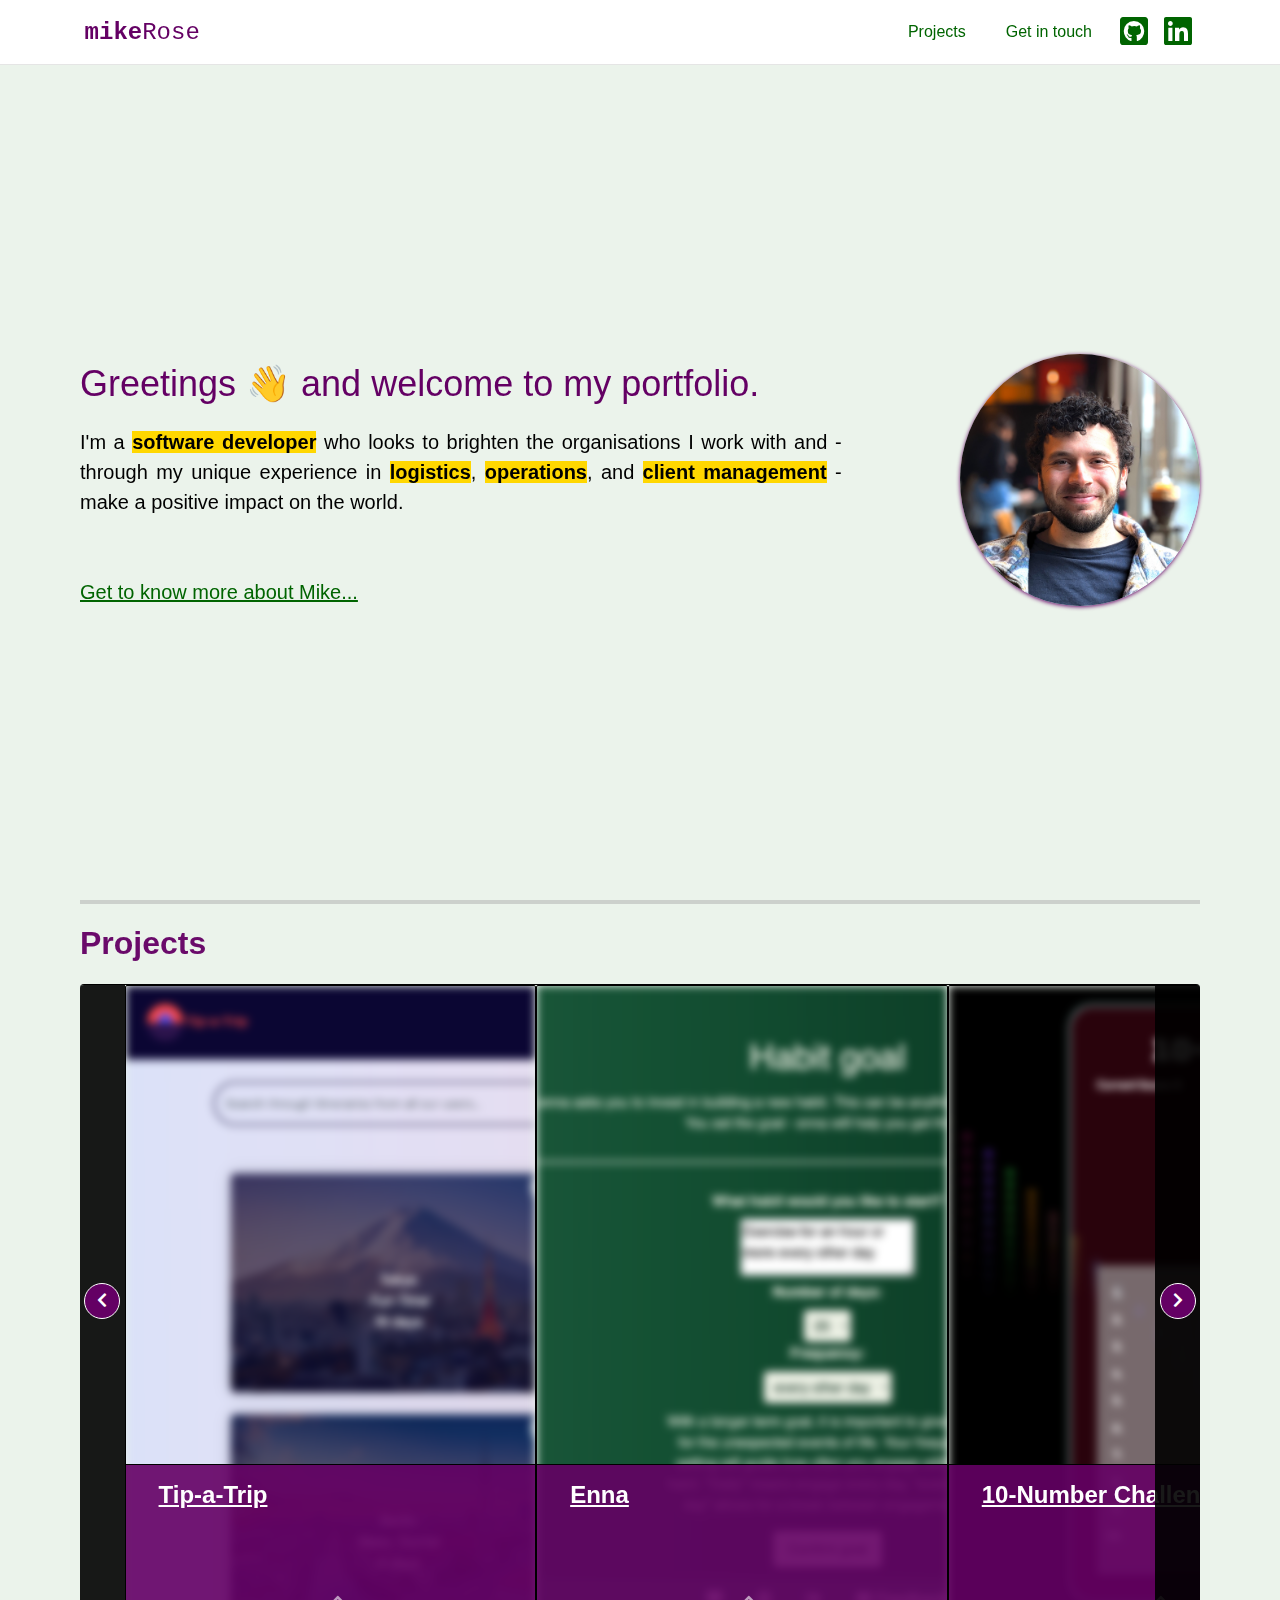
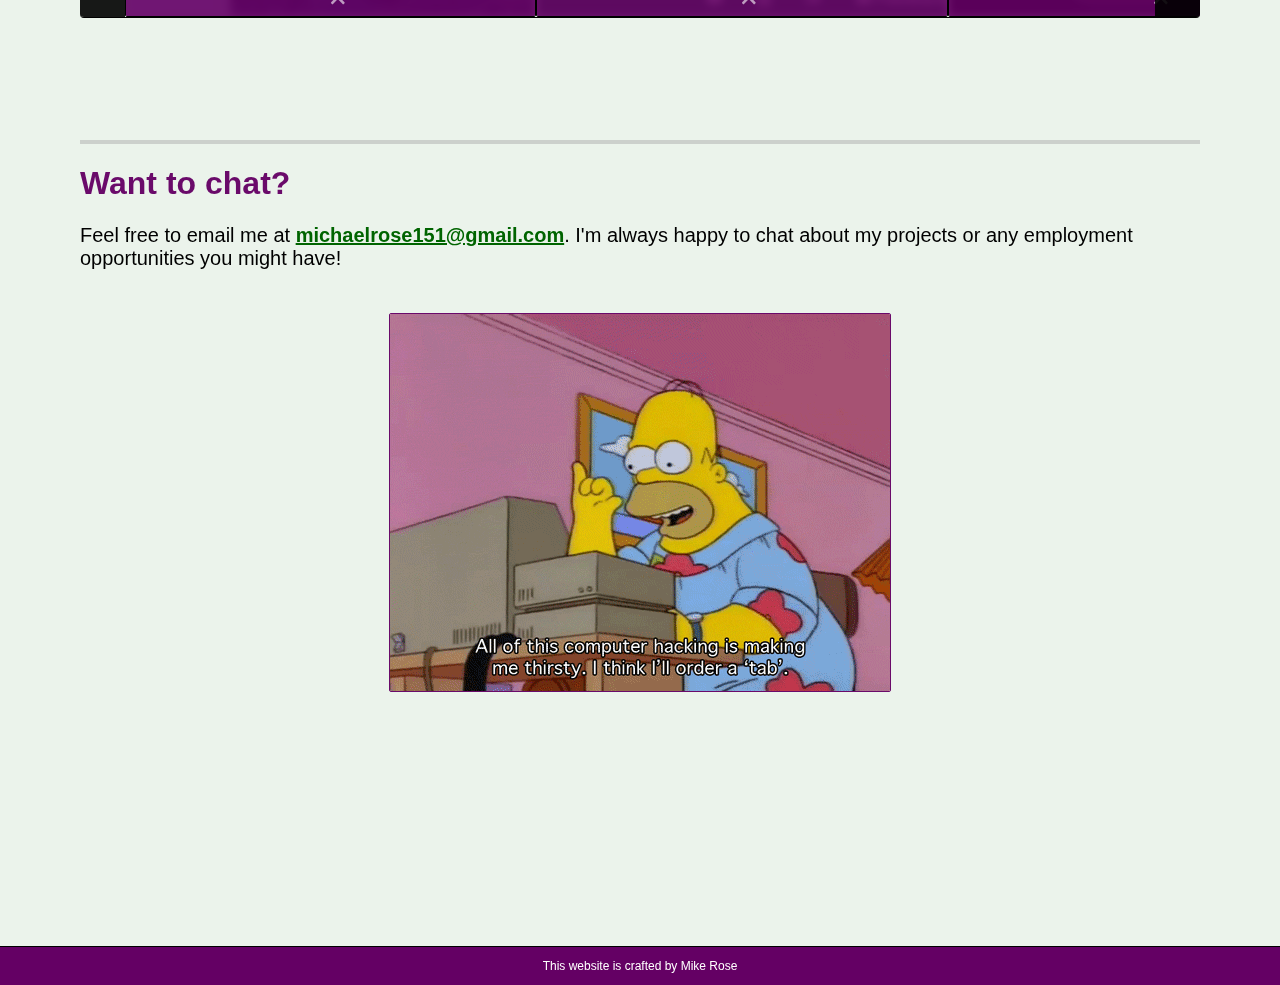
==== index.html @ 1cdade32 "updated "about me" copy" ====
<!DOCTYPE html>
<html>
  <head>
    <title>Mike Rose | Portfolio</title>
    <meta name="description" content="Portfolio website for Mike Rose" />
    <meta charset="utf-8" />
    <link rel="icon" type="image/png" href="/images/favicons/favicon-16x16.png" sizes="16x16">
    <link rel="icon" type="image/png" href="/images/favicons/favicon-48x48.png" sizes="32x32">
    <link rel="icon" type="image/png" href="/images/favicons/favicon-48x48.png" sizes="48x48">
    <link rel="icon" type="image/png" href="/images/favicons/favicon-48x48.png" sizes="180x180">
    <link rel="icon" type="image/png" href="/images/favicons/favicon-48x48.png" sizes="192x192">
    <link rel="icon" type="image/png" href="/images/favicons/favicon-48x48.png" sizes="512x512">
    <link rel="stylesheet" href="styles/general.css" />
    <link rel="stylesheet" href="styles/home.css" />
    <link rel="stylesheet" href="styles/navbar.css" />
    <link
      rel="stylesheet"
      href="https://fonts.googleapis.com/css?family=Signika+Negative"
    />
    <link
      rel="stylesheet"
      href="https://cdnjs.cloudflare.com/ajax/libs/font-awesome/5.15.3/css/all.min.css"
    />
  </head>
  <body>
    <div class="container">
      <header class="header">
        <nav class="nav">
          <div class="name"><a href="index.html"><strong>mike</strong>Rose</div></a>
          <div class="nav-links">
            <ul class="menu">
              <li><a href="#projects">Projects</a></li>
              <li><a href="#contact">Get in touch</a></li>
            </ul>
            <div class="social-media">
              <div class="social-media-item">
                <a href="https://github.com/MikeRose151" target="_blank">
                  <i class="fab fa-github-square"></i>
                </a>
              </div>
              <div class="social-media-item">
                <a href="https://www.linkedin.com/in/mikerose151/" target="_blank">
                  <i class="fab fa-linkedin"></i>
                </a>
              </div>
            </div>
          </div>
        </nav>
      </header>
      <div id="main-content">
        <div id="intro" class="section">
          <div id="intro-message">
            <div id="intro-title">Greetings <div class="wave-emoji">👋</div> and welcome to my portfolio.</div>
            <div id="intro-paragraph">
              I'm a <strong><mark>software developer</mark></strong> who looks to brighten the organisations I work with and - through my unique experience in <strong><mark>logistics</mark></strong>, <strong><mark>operations</mark></strong>, and <strong><mark>client management</mark></strong> - make a positive impact on the world.
              <div id="intro-image-mobile">
                <br>
                <img src="images/Me (Hoxton).jpg" alt="Photo of me (Mike)" />
                <br>
              </div>
              <a class="modal-link" href="#">Get to know more about Mike...</a>
            </div>
          </div>
          <div id="intro-image">
            <img src="images/Me (Hoxton).jpg" alt="Photo of me (Mike)" />
          </div>
        </div>
        <div id="my-modal" class="modal">
          <div class="modal-content">
            <span class="close">&times;</span>
            <h1>About me</h1>
            <p>Originally from the UK, I'm a permanent resident in Toronto, Canada. I graduated from a software development bootcamp in Spring 2023 following a career move into a more technical field. <br> <br> I am now looking to apply my skills as a software developer - alongside my experience in logistics, operations, and client management - and join an exciting company where I can make a meaningful impact through my work.</p>
          </div>
        </div>
        <div id="projects" class="section">
          <div>
            <h1>Projects</h1>
            <div class="projects-display">
              <div class="projects-display-side" id="projects-display-side-left">
                <button class="slider-button slider-button-left" id="slider-button-left">
                  <i class="fas fa-chevron-left"></i>
                </button>
              </div>
              <div class="projects-display-side" id="projects-display-side-right">
                <button class="slider-button slider-button-right" id="slider-button-right">
                  <i class="fas fa-chevron-right"></i>
                </button>
              </div>
              <div class="slider-container">
                <div class="projects-display-card" id="project-display-card-tat">
                  <div
                    class="project-display-card-background"
                    id="project-display-card-image-tat"
                  ></div>
                  <div class="projects-display-card-title" id="projects-display-card-title-tat">
                    <div class="projects-display-card-title-heading" id="projects-display-card-title-heading-tat">Tip-a-Trip</div>
                    <div class="projects-display-card-paragraph" id="projects-display-card-paragraph-tat">
                      A platform with a collection of activities in select holiday destinations. Build your own itineraries from scratch, or take inspiration from other users.
                      <br><br>
                      <em>
                        <strong>Role:</strong> Full Stack Developer
                        <br><br>
                        <strong>Tools:</strong> Ruby-on-Rails | HTML | CSS | JavaScript
                      </em>
                      <br><br>
                      <a target="_blank" href="https://youtu.be/YmIt_ioanJI">&nbsp;Demo&nbsp;</a>&nbsp;&nbsp;<a target="_blank" href="https://www.tip-a-trip.com/">&nbsp;Website&nbsp;</a>&nbsp;&nbsp;<a target="_blank" href="https://github.com/MikeRose151/Tip_a_trip">&nbsp;GitHub Repo&nbsp;</a>
                    </div>
                    <div class="projects-display-card-chevron" id="projects-display-card-chevron-tat">
                      <i class="fas fa-chevron-up"></i>
                    </div>
                  </div>
                </div>
                <div class="projects-display-card" id="project-display-card-enna">
                  <div
                    class="project-display-card-background"
                    id="project-display-card-image-enna"
                  ></div>
                  <div class="projects-display-card-title" id="projects-display-card-title-enna">
                    <div class="projects-display-card-title-heading" id="projects-display-card-title-heading-enna">Enna</div>
                    <div class="projects-display-card-paragraph" id="projects-display-card-paragraph-enna">
                      Helped build this MVP for an app that helps people recovering from pornography addiction, by creating new habits - and the option to consult a chatbot.
                      <br><br>
                      <em>
                        <strong>Role:</strong> Backend Developer
                        <br><br>
                        <strong>Tools:</strong> Ruby-on-Rails
                      </em>
                      <br><br>
                      <a target="_blank" href="https://youtu.be/otPV3yhKtfY">&nbsp;Demo&nbsp;</a>
                    </div>
                    <div class="projects-display-card-chevron" id="projects-display-card-chevron-enna">
                      <i class="fas fa-chevron-up"></i>
                    </div>
                  </div>
                </div>
                <div class="projects-display-card" id="project-display-card-ten-number-challenge">
                  <div
                    class="project-display-card-background"
                    id="project-display-card-image-ten-number-challenge"
                  ></div>
                  <div class="projects-display-card-title" id="projects-display-card-title-ten-number-challenge">
                    <div class="projects-display-card-title-heading" id="projects-display-card-title-heading-ten-number-challenge">10-Number Challenge</div>
                    <div class="projects-display-card-paragraph" id="projects-display-card-paragraph-ten-number-challenge">
                      This game takes Nick Vogel's Number Challenge series from TikTok and turns it into a game for you to try to win yourself!
                      <br><br>
                      <em>
                        <strong>Role:</strong> Frontend Developer
                        <br><br>
                        <strong>Tools:</strong> HTML | CSS | JavaScript
                      </em>
                      <br><br>
                      <a target="_blank" href="https://mikerose151.github.io/number-challenge/">&nbsp;Website&nbsp;</a>&nbsp;&nbsp;<a target="_blank" href="https://github.com/MikeRose151/number-challenge">&nbsp;GitHub Repo&nbsp;</a>
                    </div>
                    <div class="projects-display-card-chevron" id="projects-display-card-chevron-ten-number-challenge">
                      <i class="fas fa-chevron-up"></i>
                    </div>
                  </div>
                </div>
                <div class="projects-display-card" id="project-display-card-rar">
                  <div
                    class="project-display-card-background"
                    id="project-display-card-image-rar"
                  ></div>
                  <div class="projects-display-card-title" id="projects-display-card-title-rar">
                    <div class="projects-display-card-title-heading" id="projects-display-card-title-heading-rar">Rent-a-Reptile</div>
                    <div class="projects-display-card-paragraph" id="projects-display-card-paragraph-rar">
                      Inspired by Airbnb, this website enables users to list and rent out reptiles - rather than vacation homes - to each other!
                      <br><br>
                      <em>
                        <strong>Role:</strong> Full Stack Developer
                        <br><br>
                        <strong>Tools:</strong> Ruby-on-Rails | HTML | CSS | JavaScript
                      </em>
                      <br><br>
                      <a target="_blank" href="https://rent-a-reptile-georgiaproctor.herokuapp.com/">&nbsp;Website&nbsp;</a>&nbsp;&nbsp;<a target="_blank" href="https://github.com/georgiaproctor/RENT_A_REPTILE">&nbsp;GitHub Repo&nbsp;</a>
                    </div>
                    <div class="projects-display-card-chevron" id="projects-display-card-chevron-rar">
                      <i class="fas fa-chevron-up"></i>
                    </div>
                  </div>
                </div>
              </div>
            </div>
          </div>
        </div>
        <div id="contact" class="section">
          <h1>Want to chat?</h1>
          <p>
            Feel free to email me at
            <strong><a href = "mailto: michaelrose151@gmail.com">michaelrose151@gmail.com</a></strong>.
            I'm always happy to chat about my projects or any employment opportunities you might have!
            <br>
            <br>
            <div class="iframe-container">
              <iframe src="images/homer-computer.gif" width="500" height="377" frameBorder="0" class="gif" allowFullScreen></iframe>
            </div>
          </p>
          <!-- TO-DO LATER -->
          <!-- Requires server-side scripting or a backend service to handle the email sending process -->
          <!-- <div class="contact-form">
            <form action="#" method="post">
              <input type="text" id="name" name="name" placeholder="Your name (Optional)">
              <input type="email" id="email" name="email" placeholder="Your email address" required>
              <br><br>
              <textarea id="message" name="message" rows="4" placeholder="Your message" required></textarea>
              <br>
              <button type="submit">Send to Mike</button>
            </form>
          </div> -->
        </div>
      </div>
    </div>
    <footer class="footer">This website is crafted by Mike Rose</footer>
    <script src="javascript/script.js"></script>
  </body>
</html>
<!-- End of file -->
---- styles/general.css ----
html {
  scroll-behavior: smooth;
}

/* Reset default margin and padding */
body {
  margin: 0;
  font-family: "Trebuchet MS", "Lucida Sans Unicode", "Lucida Grande",
    "Lucida Sans", Arial, sans-serif;
  font-size: 16px;
  padding: 0;
  background-color: rgba(0, 100, 0, 0.08);
}

/* Before adding styling to header, the header was below the navbar so I did this */
.header {
  position: fixed;
  top: 0;
  width: 100%;
  z-index: 100;
}

a {
  color: rgb(0, 100, 0);
  text-decoration: none;
}

a:hover {
  color: rgba(0, 128, 0, 0.5);
}

mark {
  background-color: gold;
}

.nav {
  align-items: center;
  background-color: rgba(255, 255, 255, 0.98);
  border-bottom: 1px solid rgba(0, 0, 0, 0.1);
  display: flex;
  height: 64px;
  justify-content: space-between;
  left: 0;
  right: 0;
  padding: 0px 160px;
  position: fixed; /* navbar stays top of screen when scrolling */
  top: 0;
}

.name a {
  color: rgb(100, 0, 100);
  font-size: 24px;
  font-family: "Courier New", Courier, monospace;
  padding: 0 4%;
  text-align: center;
}

.nav-links {
  display: flex;
}

.menu {
  display: flex; /* makes the list horizontal */
  justify-content: space-between; /* gives each list item space */
  list-style-type: none; /* removes the bullet point from the list */
  margin-block-start: 0; /* removes pre-determined positioning for ul */
  margin-block-end: 0; /* removes pre-determined positioning for ul */
  padding-inline-start: 0; /* removes pre-determined positioning for ul */
  white-space: nowrap;
}

.menu li {
  align-self: center;
  padding: 0 20px;
}

.social-media {
  display: flex;
  justify-content: space-between;
}

.social-media-item a {
  color: rgb(0, 100, 0);
  font-size: 32px;
  padding: 0 8px;
  text-align: center;
}

.social-media-item a:hover {
  color: rgba(0, 100, 0, 0.5);
}

.container {
  margin: 0px 160px;
  min-height: calc(
    100vh - 64px - 34.5px
  ); /* screen height minus navbar height and footer height */
}

#main-content {
  margin-top: 64px;
}

.footer {
  background-color: rgb(100, 0, 100);
  bottom: 0;
  color: white;
  font-size: 12px;
  border-top: black 0.5px solid;
  display: flex;
  align-items: center;
  justify-content: center;
  padding: 10px 0;
  text-align: center;
  height: 2vh;
  width: 100%;
  z-index: 100;
}

@media (max-width: 1422px) {
  .container {
    margin: 0px 140px;
  }

  .nav {
    padding: 0px 140px;
  }
}

@media (max-width: 1380px) {
  .container {
    margin: 0px 120px;
  }

  .nav {
    padding: 0px 120px;
  }
}

@media (max-width: 1340px) {
  .container {
    margin: 0px 100px;
  }

  .nav {
    padding: 0px 100px;
  }
}

@media (max-width: 1300px) {
  .container {
    margin: 0px 80px;
  }

  .nav {
    padding: 0px 80px;
  }
}

@media (max-width: 1260px) {
  .container {
    margin: 0px 60px;
  }

  .nav {
    padding: 0px 60px;
  }
}

@media (max-width: 1220px) {
  .container {
    margin: 0px 40px;
  }

  .nav {
    padding: 0px 40px;
  }
}

@media (max-width: 595px) {
  .container {
    margin: 0px 20px;
  }

  .nav {
    padding: 0px 20px;
  }
}
---- styles/home.css ----
.section {
  align-items: center;
  height: calc(100vh - 64px);
}

#intro {
  display: flex;
  justify-content: space-between;
  scroll-margin-top: 256px;
}

#intro-message {
  /* border: 2px solid; */
  /* border-color: purple; */
  /* border-radius: 8px; */
  /* color: rgb(100, 0, 100); */
  line-height: 1.5;
  /* padding: 0 2%; */
  position: relative;
  width: 68%;
}

.wave-emoji {
  animation: wave 4s infinite;
  display: inline-block;
}

@keyframes wave {
  0%,
  100% {
    transform: rotate(10deg);
  }
  2.5%,
  97.5% {
    transform: rotate(-5deg);
  }
  5%,
  95% {
    transform: rotate(10deg);
  }
  7.5%,
  92.5% {
    transform: rotate(-5deg);
  }
  10%,
  90% {
    transform: rotate(10deg);
  }
}

#intro-title {
  color: rgb(100, 0, 100);
  font-size: 36px;
  margin-bottom: 16px;
}

#intro-paragraph {
  text-align: justify;
  font-size: 20px;
  line-height: 1.5;
}

#intro-paragraph a {
  text-decoration: underline;
}

#intro-more-link {
  position: absolute;
  /* right: 4%; */
}

#intro-image img {
  /* border: 1px solid; */
  /* border-color: purple; */
  border-radius: 50%;
  box-shadow: rgb(100, 0, 100) 0px 1px 4px;
  width: 240px;
  height: auto;
}

#intro-image-mobile img {
  border-radius: 50%;
  box-shadow: rgb(100, 0, 100) 0px 1px 4px;
  width: 200px;
  height: auto;
  display: none;
}

.modal {
  display: none;
  position: fixed; /* Stay in place */
  z-index: 5; /* Sit on top */
  left: 0;
  top: 0;
  width: 100%; /* Full width */
  height: 100%; /* Full height */
  overflow: auto; /* Enable scroll if needed */
  background-color: rgb(0, 0, 0); /* Fallback color */
  background-color: rgba(0, 0, 0, 0.4); /* Black w/ opacity */
  opacity: 0; /* Initially transparent */
  transition: opacity 0.4s ease-in-out;
}

.modal-content {
  background-color: rgba(100, 0, 100, 0.96);
  color: white;
  margin: 15% auto; /* 15% from the top and centered */
  padding: 20px;
  border: 1px solid #ffffff;
  width: calc(
    100vw - 320px
  ); /* Could be more or less, depending on screen size */
  border-radius: 4px;
}

.modal-content h1 {
  color: white;
}

.close {
  color: rgb(180, 180, 180);
  float: right;
  font-size: 28px;
  font-weight: bold;
}

.close:hover,
.close:focus {
  color: rgb(0, 100, 0);
  text-decoration: none;
  cursor: pointer;
}

#projects {
  border-top: 4px rgba(171, 171, 171, 0.484) solid;
  scroll-margin-top: 64px;
}

h1 {
  color: rgba(100, 0, 100, 0.96);
}

.projects-display {
  border-top: black solid 1px;
  border-bottom: black solid 1px;
  border-radius: 4px;
  /* display: flex; */
  /* justify-content: space-between; */
  /* height: 400px; */
  width: 100%;
  overflow: hidden;
  position: relative;
}

.projects-display-side {
  background-color: rgba(0, 0, 0, 0.9);
  position: absolute;
  width: 4%;
  height: 100%;
  z-index: 1;
  display: flex;
  justify-content: center;
  align-items: center;
}

#projects-display-side-left {
  left: 0;
}

#projects-display-side-right {
  right: 0;
}

.slider-container {
  display: flex;
  overflow-x: scroll;
  scroll-snap-type: x mandatory;
  width: 100%;
  position: relative;
  margin: 0;
  padding-left: 4%;
  padding-right: 4%;
  box-sizing: border-box;
}

.slider-button {
  position: absolute;
  top: 50%;
  transform: translateY(-50%);
  width: 36px;
  height: 36px;
  background: rgba(100, 0, 100);
  border: 1px solid rgb(255, 255, 255);
  border-radius: 50%;
  font-size: 16px;
  text-align: center;
  cursor: pointer;
  color: white;
}

.projects-display-card {
  border: solid black 1px;
  border-radius: 2px;
  height: 70vh;
  width: 32vw;
  position: relative;
  flex-shrink: 0;
  flex: 0 0 auto;
  overflow: hidden;
}

.projects-display-card-title {
  background-color: rgba(100, 0, 100, 0.9);
  border-top: black 1px solid;
  bottom: 0;
  position: absolute;
  height: 24%;
  width: 100%;
  transition: height 0.5s ease-in-out 0.6s;
}

.projects-display-card-title-heading {
  color: white;
  font-size: 24px;
  font-weight: 560;
  position: absolute;
  padding: 4% 0 0 8%;
  animation: bounce 2s ease infinite;
  text-decoration: underline;
}

@keyframes bounce {
  0%,
  20%,
  50%,
  80%,
  100% {
    transform: translateY(0);
  }
  40% {
    transform: translateY(-4px); /* Adjust the bounce height */
  }
}

.projects-display-card-paragraph {
  color: white;
  font-size: 16px;
  opacity: 0;
  padding: 16% 8% 0 8%;
  pointer-events: none;
  transition: opacity 0.8s ease 0.8s;
}

.projects-display-card-paragraph a {
  background-color: white;
}

.projects-display-card-chevron {
  position: absolute;
  bottom: 4%;
  left: 50%;
  color: rgba(255, 255, 255, 0.6);
  font-size: 16px;
  transition: opacity 0.8s ease;
}

.project-display-card-background {
  background-size: cover;
  position: absolute;
  top: 0;
  left: 0;
  width: 100%;
  height: 100%;
  filter: blur(4px);
  transition: filter 0.3s ease-in-out;
  z-index: -1;
}

#project-display-card-image-tat {
  background-image: url(../images/tip-a-trip_screenshot.png);
}

#project-display-card-image-enna {
  background-image: url(../images/enna_screenshot.png);
}

#project-display-card-image-ten-number-challenge {
  background-image: url(../images/ten-number-challenge_screenshot.png);
}

#project-display-card-image-rar {
  background-image: url(../images/rent-a-reptile_screenshot.png);
}

#contact {
  border-top: 4px rgba(171, 171, 171, 0.484) solid;
  margin-bottom: -34.5px;
  scroll-margin-top: 64px;
}

#contact p {
  font-size: 20px;
}

#contact a {
  text-decoration: underline;
}

iframe {
  border: solid .5px rgba(100, 0, 100, 0.96);
  border-radius: 2px;
}

.iframe-container {
  text-align: center;
}

@media (max-width: 1180px) {
  #intro-title {
    font-size: 35.1px;
  }

  #intro-paragraph {
    font-size: 19.5px;
  }

  #intro-image img {
    width: 234px;
  }
}

@media (max-width: 1152px) {
  #intro-title {
    font-size: 34.2px;
  }

  #intro-paragraph {
    font-size: 19px;
  }

  #intro-image img {
    width: 228px;
  }
}

@media (max-width: 1125px) {
  #intro-title {
    font-size: 33.3px;
  }

  #intro-paragraph {
    font-size: 18.5px;
  }

  #intro-image img {
    width: 222px;
  }
}

@media (max-width: 1098px) {
  #intro-title {
    font-size: 32.4px;
  }

  #intro-paragraph {
    font-size: 18px;
  }

  #intro-image img {
    width: 216px;
  }
}

/*
@media (max-width: 1043px) {
  #intro-title {
    font-size: 30.6px;
  }

  #intro-paragraph {
    font-size: 17px;
  }

  #intro-image img {
    width: 204px;
  }
}

@media (max-width: 1015px) {
  #intro-title {
    font-size: 29.7px;
  }

  #intro-paragraph {
    font-size: 16.5px;
  }

  #intro-image img {
    width: 198px;
  }
}

@media (max-width: 988px) {
  #intro-title {
    font-size: 28.8px;
  }

  #intro-paragraph {
    font-size: 16px;
  }

  #intro-image img {
    width: 192px;
  }
}

@media (max-width: 960px) {
  #intro-title {
    font-size: 27.9px;
  }

  #intro-paragraph {
    font-size: 15.5px;
  }

  #intro-image img {
    width: 186px;
  }
}

@media (max-width: 933px) {
  #intro-title {
    font-size: 27px;
  }

  #intro-paragraph {
    font-size: 15px;
  }

  #intro-image img {
    width: 180px;
  }
} */
/*
@media (max-width: 905px) {
  #intro-title {
    font-size: 26.1px;
  }

  #intro-paragraph {
    font-size: 14.5px;
  }

  #intro-image img {
    width: 174px;
  }
}

@media (max-width: 878px) {
  #intro-title {
    font-size: 25.2px;
  }

  #intro-paragraph {
    font-size: 14px;
  }

  #intro-image img {
    width: 168px;
  }
}

@media (max-width: 850px) {
  #intro-title {
    font-size: 24.3px;
  }

  #intro-paragraph {
    font-size: 13.5px;
  }

  #intro-image img {
    width: 162px;
  }
}

@media (max-width: 823px) {
  #intro-title {
    font-size: 23.4px;
  }

  #intro-paragraph {
    font-size: 13px;
  }

  #intro-image img {
    width: 156px;
  }
}

@media (max-width: 795px) {
  #intro-title {
    font-size: 22.5px;
  }

  #intro-paragraph {
    font-size: 12.5px;
  }

  #intro-image img {
    width: 150px;
  }
}

@media (max-width: 768px) {
  #intro-title {
    font-size: 21.6px;
  }

  #intro-paragraph {
    font-size: 12px;
  }

  #intro-image img {
    width: 144px;
  }
}

@media (max-width: 740px) {
  #intro-title {
    font-size: 20.7px;
  }

  #intro-paragraph {
    font-size: 11.5px;
  }

  #intro-image img {
    width: 138px;
  }
}

@media (max-width: 713px) {
  #intro-title {
    font-size: 19.8px;
  }

  #intro-paragraph {
    font-size: 11px;
  }

  #intro-image img {
    width: 132px;
  }
}

@media (max-width: 685px) {
  #intro-title {
    font-size: 18.9px;
  }

  #intro-paragraph {
    font-size: 10.5px;
  }

  #intro-image img {
    width: 126px;
  }
} */

@media (max-width: 1090px) {
  #intro {
    display: grid;
  }

  #intro-title {
    font-size: 54px;
  }

  #intro-paragraph {
    font-size: 20px;
  }

  #intro-image img {
    width: 300px;
  }

  #intro-message {
    width: 96%;
  }

  #intro-image img {
    display: none;
  }

  #intro-image-mobile img{
    display: block;
  }
}

/*
@media (max-width: 550px) {
  #intro-title {
    font-size: 40px;
  }

  #intro-paragraph {
    font-size: 14px;
    width: 100%;
  }
} */

/* 360px is lowest to go to */
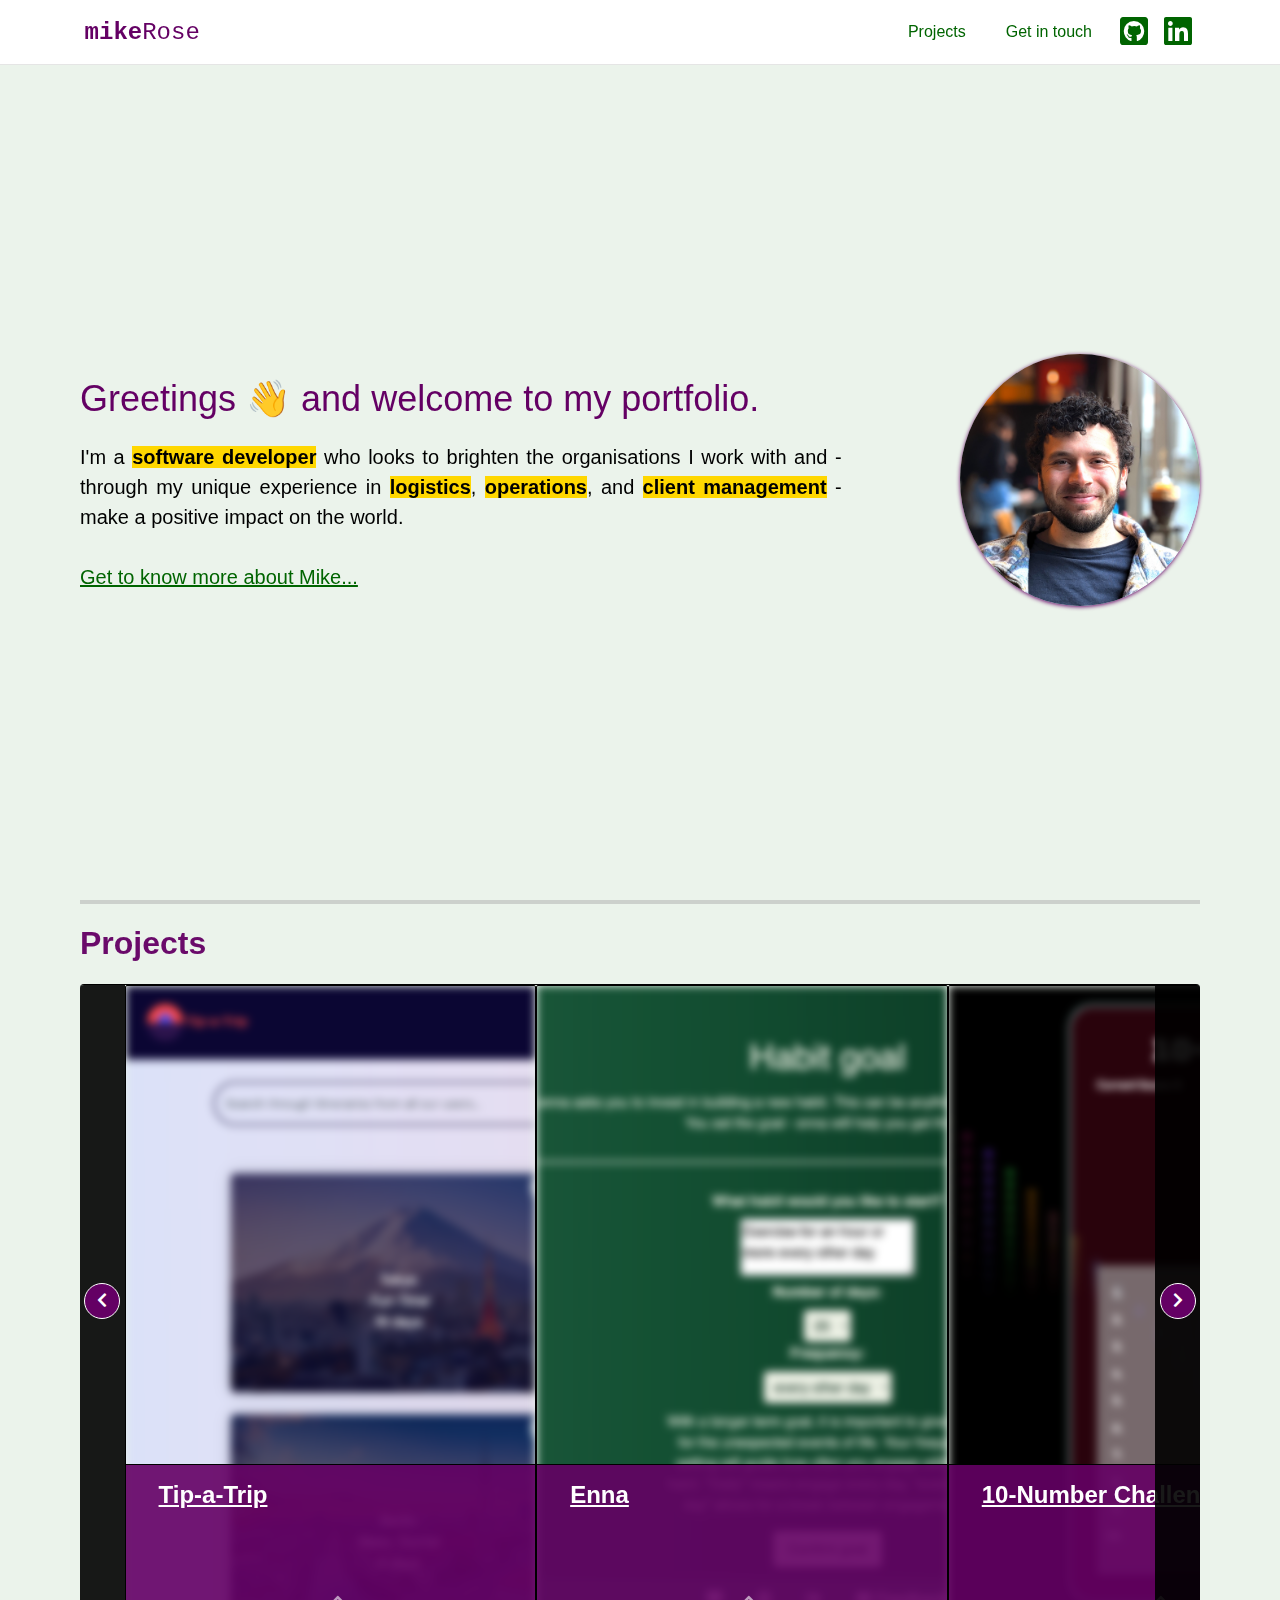
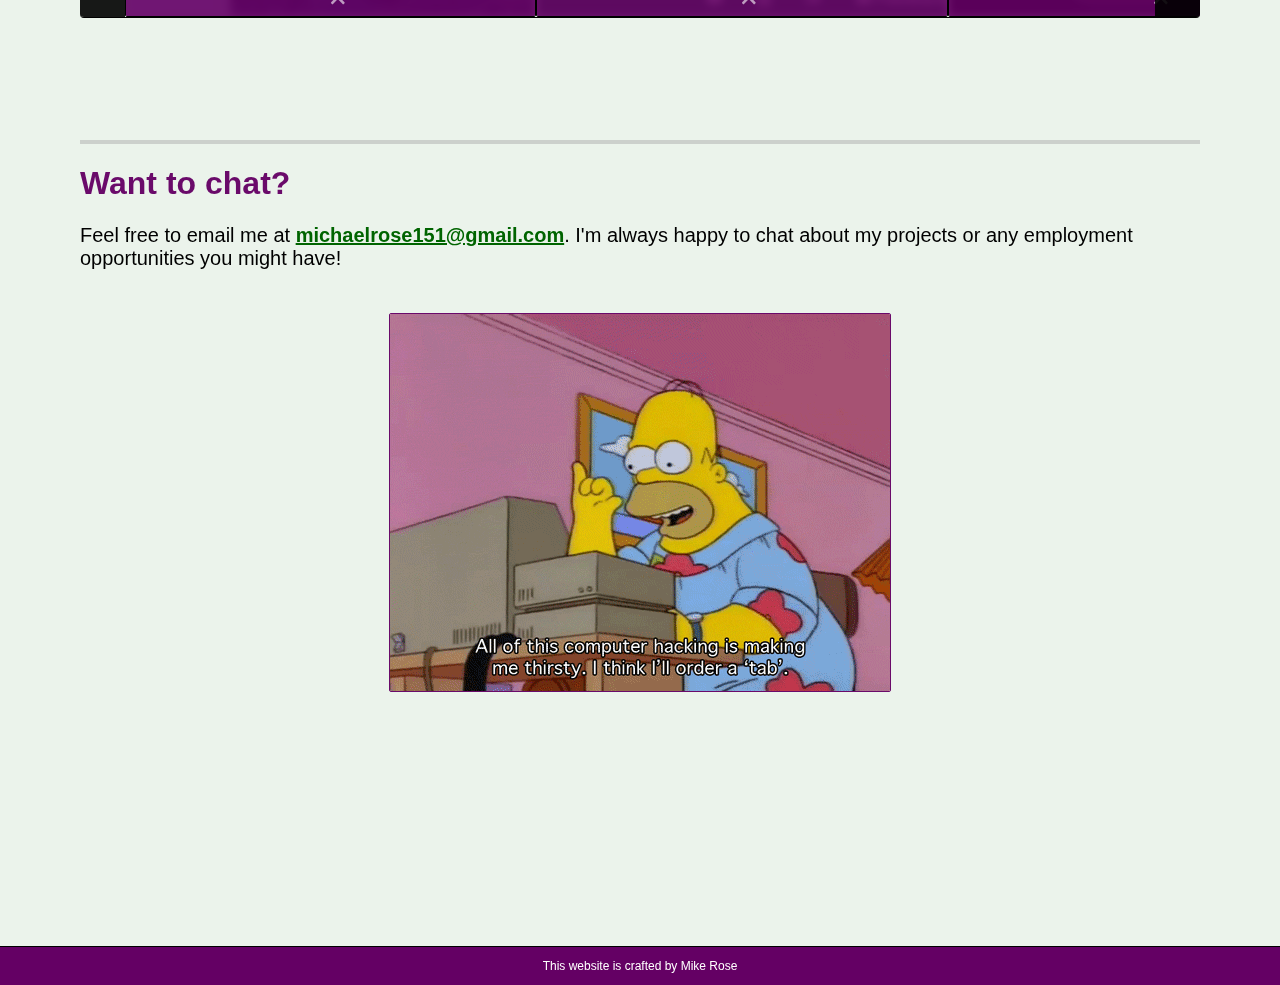
==== commit 3ec8e39c: "updated image and modal link position for mobile" ====
--- a/index.html
+++ b/index.html
@@ -53,12 +53,15 @@
             <div id="intro-title">Greetings <div class="wave-emoji">👋</div> and welcome to my portfolio.</div>
             <div id="intro-paragraph">
               I'm a <strong><mark>software developer</mark></strong> who looks to brighten the organisations I work with and - through my unique experience in <strong><mark>logistics</mark></strong>, <strong><mark>operations</mark></strong>, and <strong><mark>client management</mark></strong> - make a positive impact on the world.
-              <div id="intro-image-mobile">
-                <br>
-                <img src="images/Me (Hoxton).jpg" alt="Photo of me (Mike)" />
-                <br>
-              </div>
-              <a class="modal-link" href="#">Get to know more about Mike...</a>
+              <div id="intro-image-mobile-and-modal-link">
+                <div id="intro-image-mobile">
+                  <br>
+                  <img src="images/Me (Hoxton).jpg" alt="Photo of me (Mike)" />
+                </div>
+                <div id="modal-link-container">
+                  <a class="modal-link" href="#">Get to know more about Mike...</a>
+                </div>
+              </div>
             </div>
           </div>
           <div id="intro-image">
--- a/styles/home.css
+++ b/styles/home.css
@@ -81,7 +81,7 @@
 #intro-image-mobile img {
   border-radius: 50%;
   box-shadow: rgb(100, 0, 100) 0px 1px 4px;
-  width: 200px;
+  width: 28vw;
   height: auto;
   display: none;
 }
@@ -574,15 +574,11 @@
   }
 
   #intro-title {
-    font-size: 54px;
-  }
-
-  #intro-paragraph {
-    font-size: 20px;
-  }
-
-  #intro-image img {
-    width: 300px;
+    font-size: 6vh;
+  }
+
+  #intro-paragraph {
+    font-size: 2.5vh;
   }
 
   #intro-message {
@@ -596,6 +592,15 @@
   #intro-image-mobile img{
     display: block;
   }
+
+  #intro-image-mobile-and-modal-link {
+    display: flex;
+    justify-content: space-around;
+    align-items: center;
+    position: relative;
+    width: 100%;
+    height: 100%;
+  }
 }
 
 /*
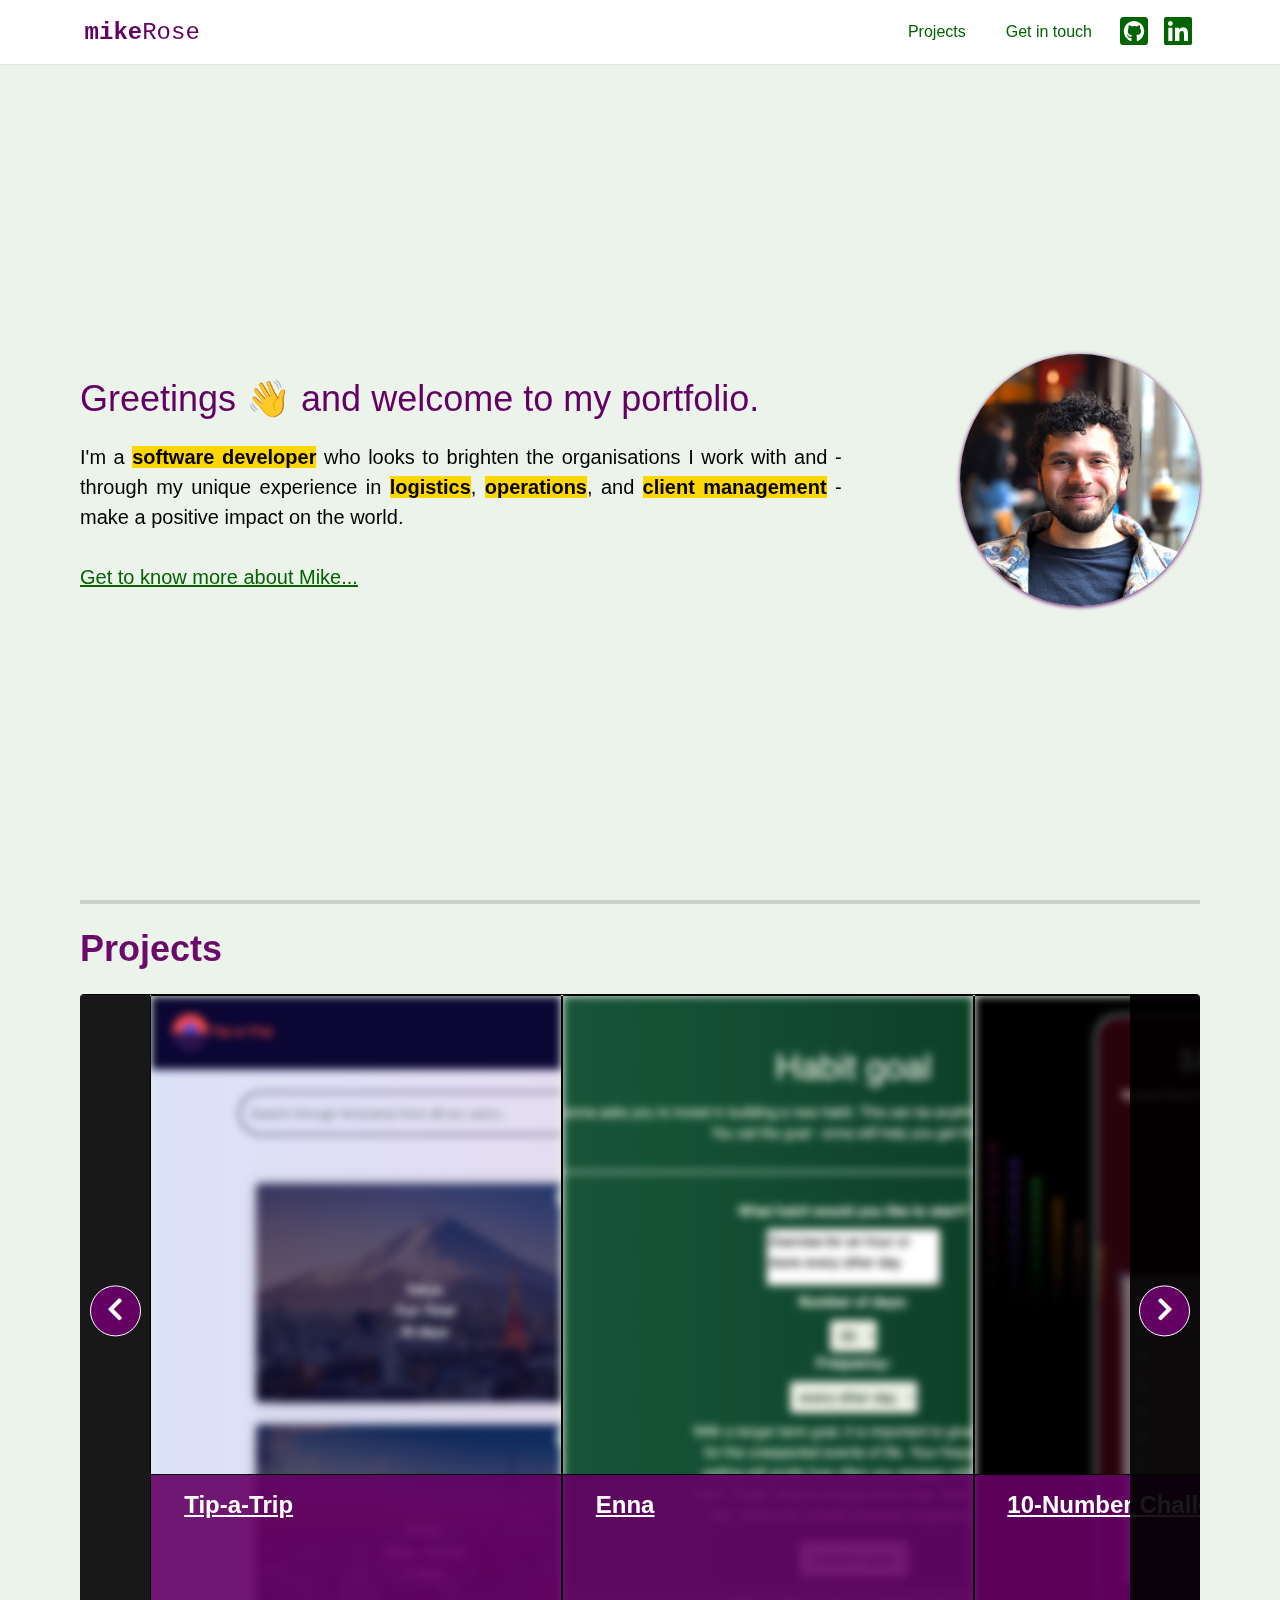
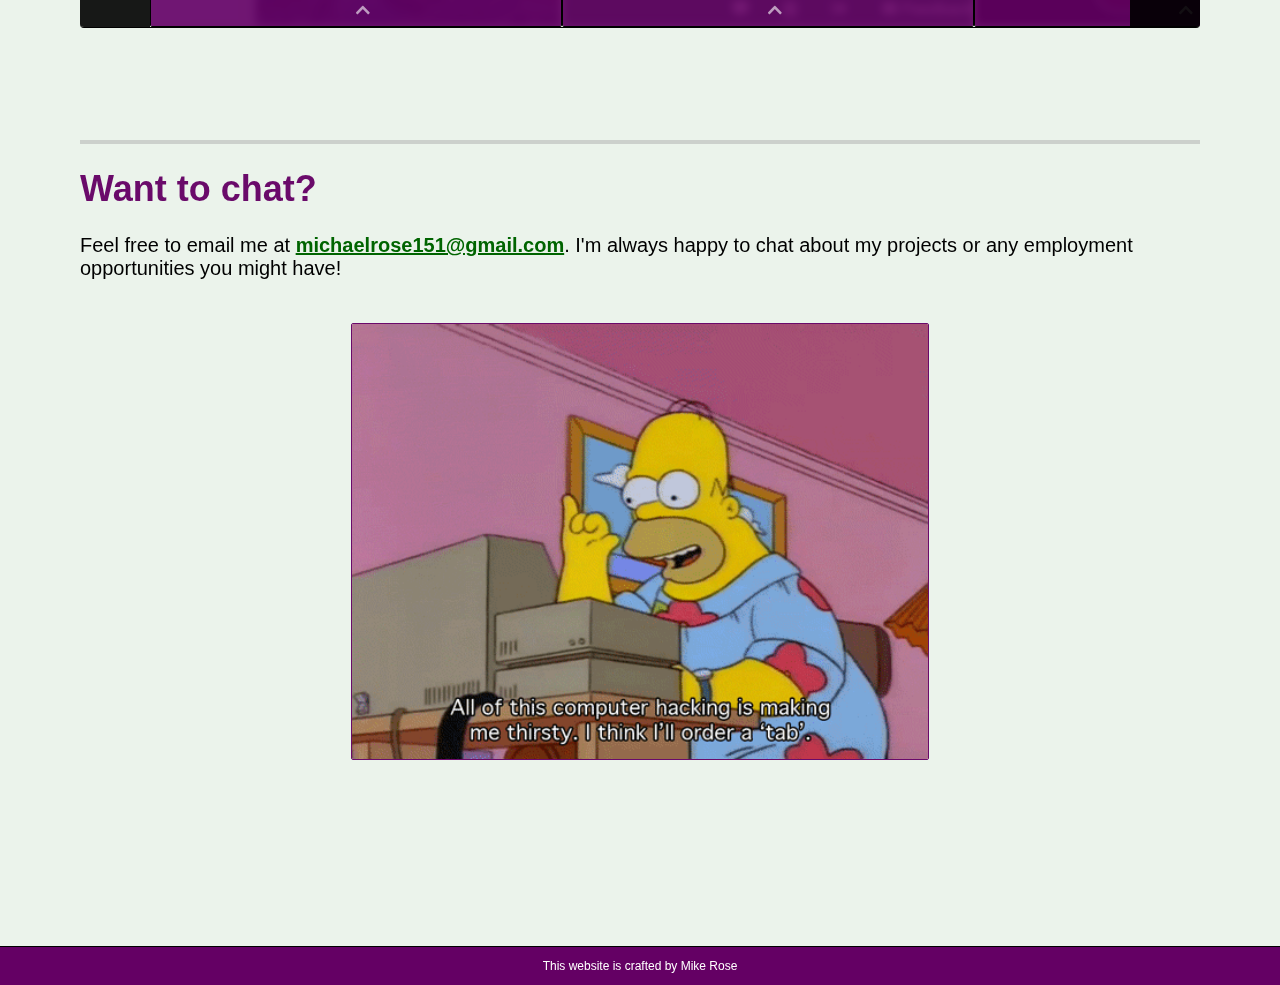
==== commit 312643c0: "gif spacing" ====
--- a/index.html
+++ b/index.html
@@ -194,8 +194,8 @@
             I'm always happy to chat about my projects or any employment opportunities you might have!
             <br>
             <br>
-            <div class="iframe-container">
-              <iframe src="images/homer-computer.gif" width="500" height="377" frameBorder="0" class="gif" allowFullScreen></iframe>
+            <div class="gif-container">
+              <img src="images/homer-computer.gif" frameBorder="0" class="gif" allowFullScreen></img>
             </div>
           </p>
           <!-- TO-DO LATER -->
--- a/styles/home.css
+++ b/styles/home.css
@@ -1,3 +1,192 @@
+html {
+  scroll-behavior: smooth;
+}
+
+/* Reset default margin and padding */
+body {
+  margin: 0;
+  font-family: "Trebuchet MS", "Lucida Sans Unicode", "Lucida Grande",
+    "Lucida Sans", Arial, sans-serif;
+  font-size: 16px;
+  padding: 0;
+  background-color: rgba(0, 100, 0, 0.08);
+}
+
+/* Before adding styling to header, the header was below the navbar so I did this */
+.header {
+  position: fixed;
+  top: 0;
+  width: 100%;
+  z-index: 100;
+}
+
+a {
+  color: rgb(0, 100, 0);
+  text-decoration: none;
+}
+
+a:hover {
+  color: rgba(0, 128, 0, 0.5);
+}
+
+mark {
+  background-color: gold;
+}
+
+.nav {
+  align-items: center;
+  background-color: rgba(255, 255, 255, 0.98);
+  border-bottom: 1px solid rgba(0, 0, 0, 0.1);
+  display: flex;
+  height: 64px;
+  justify-content: space-between;
+  left: 0;
+  right: 0;
+  padding: 0px 160px;
+  position: fixed; /* navbar stays top of screen when scrolling */
+  top: 0;
+}
+
+.name a {
+  color: rgb(100, 0, 100);
+  font-size: 24px;
+  font-family: "Courier New", Courier, monospace;
+  padding: 0 4%;
+  text-align: center;
+}
+
+.nav-links {
+  display: flex;
+}
+
+.menu {
+  display: flex; /* makes the list horizontal */
+  justify-content: space-between; /* gives each list item space */
+  list-style-type: none; /* removes the bullet point from the list */
+  margin-block-start: 0; /* removes pre-determined positioning for ul */
+  margin-block-end: 0; /* removes pre-determined positioning for ul */
+  padding-inline-start: 0; /* removes pre-determined positioning for ul */
+  white-space: nowrap;
+}
+
+.menu li {
+  align-self: center;
+  padding: 0 20px;
+}
+
+.social-media {
+  display: flex;
+  justify-content: space-between;
+}
+
+.social-media-item a {
+  color: rgb(0, 100, 0);
+  font-size: 32px;
+  padding: 0 8px;
+  text-align: center;
+}
+
+.social-media-item a:hover {
+  color: rgba(0, 100, 0, 0.5);
+}
+
+.container {
+  margin: 0px 160px;
+  min-height: calc(
+    100vh - 64px - 34.5px
+  ); /* screen height minus navbar height and footer height */
+}
+
+#main-content {
+  margin-top: 64px;
+}
+
+.footer {
+  background-color: rgb(100, 0, 100);
+  bottom: 0;
+  color: white;
+  font-size: 12px;
+  border-top: black 0.5px solid;
+  display: flex;
+  align-items: center;
+  justify-content: center;
+  padding: 10px 0;
+  text-align: center;
+  height: 2vh;
+  width: 100%;
+  z-index: 100;
+}
+
+@media (max-width: 1422px) {
+  .container {
+    margin: 0px 140px;
+  }
+
+  .nav {
+    padding: 0px 140px;
+  }
+}
+
+@media (max-width: 1380px) {
+  .container {
+    margin: 0px 120px;
+  }
+
+  .nav {
+    padding: 0px 120px;
+  }
+}
+
+@media (max-width: 1340px) {
+  .container {
+    margin: 0px 100px;
+  }
+
+  .nav {
+    padding: 0px 100px;
+  }
+}
+
+@media (max-width: 1300px) {
+  .container {
+    margin: 0px 80px;
+  }
+
+  .nav {
+    padding: 0px 80px;
+  }
+}
+
+@media (max-width: 1260px) {
+  .container {
+    margin: 0px 60px;
+  }
+
+  .nav {
+    padding: 0px 60px;
+  }
+}
+
+@media (max-width: 1220px) {
+  .container {
+    margin: 0px 40px;
+  }
+
+  .nav {
+    padding: 0px 40px;
+  }
+}
+
+@media (max-width: 595px) {
+  .container {
+    margin: 0px 20px;
+  }
+
+  .nav {
+    padding: 0px 20px;
+  }
+}
+
 .section {
   align-items: center;
   height: calc(100vh - 64px);
@@ -84,6 +273,7 @@
   width: 28vw;
   height: auto;
   display: none;
+  margin: 1vw;
 }
 
 .modal {
@@ -138,6 +328,7 @@
 
 h1 {
   color: rgba(100, 0, 100, 0.96);
+  font-size: 4vh;
 }
 
 .projects-display {
@@ -155,7 +346,7 @@
 .projects-display-side {
   background-color: rgba(0, 0, 0, 0.9);
   position: absolute;
-  width: 4%;
+  width: 5.5vw;
   height: 100%;
   z-index: 1;
   display: flex;
@@ -178,8 +369,8 @@
   width: 100%;
   position: relative;
   margin: 0;
-  padding-left: 4%;
-  padding-right: 4%;
+  padding-left: 5.5vw;
+  padding-right: 5.5vw;
   box-sizing: border-box;
 }
 
@@ -187,12 +378,12 @@
   position: absolute;
   top: 50%;
   transform: translateY(-50%);
-  width: 36px;
-  height: 36px;
+  width: 4vw;
+  height: 4vw;
   background: rgba(100, 0, 100);
   border: 1px solid rgb(255, 255, 255);
   border-radius: 50%;
-  font-size: 16px;
+  font-size: 2vw;
   text-align: center;
   cursor: pointer;
   color: white;
@@ -306,12 +497,15 @@
   text-decoration: underline;
 }
 
-iframe {
-  border: solid .5px rgba(100, 0, 100, 0.96);
+.gif {
+  border: 0.01vw solid rgba(100, 0, 100, 0.96);
   border-radius: 2px;
-}
-
-.iframe-container {
+  width: 64vh;
+  aspect-ratio: 500 / 377;
+  margin: 0 auto;
+}
+
+.gif-container {
   text-align: center;
 }
 
@@ -569,6 +763,38 @@
 } */
 
 @media (max-width: 1090px) {
+  .nav {
+    height: 8.3vh;
+  }
+
+  .container {
+    min-height: calc(100vh - 8.3vh - 34.5px);
+  }
+
+  .name a {
+    font-size: 2.5vh;
+  }
+
+  .nav-links {
+    font-size: 1.5vh;
+  }
+
+  .menu li {
+    padding: 0 4px;
+  }
+
+  .social-media-item a {
+    font-size: 2.5vh;
+  }
+
+  #main-content {
+    margin-top: 8.3vh;
+  }
+
+  .section {
+    height: calc(100vh - 8.3vh);
+  }
+
   #intro {
     display: grid;
   }
@@ -589,7 +815,7 @@
     display: none;
   }
 
-  #intro-image-mobile img{
+  #intro-image-mobile img {
     display: block;
   }
 
@@ -601,6 +827,50 @@
     width: 100%;
     height: 100%;
   }
+
+  #modal-link-container {
+    padding-left: 2vw;
+    text-align: center;
+  }
+
+  #projects {
+    scroll-margin-top: 8.3vh;
+  }
+
+  .slider-container {
+    padding-left: 10vw;
+    padding-right: 10vw;
+  }
+
+  .projects-display-side {
+    width: 10vw;
+  }
+
+  .slider-button {
+    width: 8vw;
+    height: 8vw;
+    font-size: 4vw;
+  }
+
+  #contact {
+    scroll-margin-top: 8.3vh;
+    margin-bottom: -3.9vh;
+  }
+
+  #contact p {
+    font-size: 2.5vh;
+  }
+
+  .gif {
+    width: 100%;
+    margin-top: 16%;
+  }
+
+  .footer {
+    height: 3vh;
+    font-size: 1.5vh;
+    padding: 0.45vh 0;
+  }
 }
 
 /*
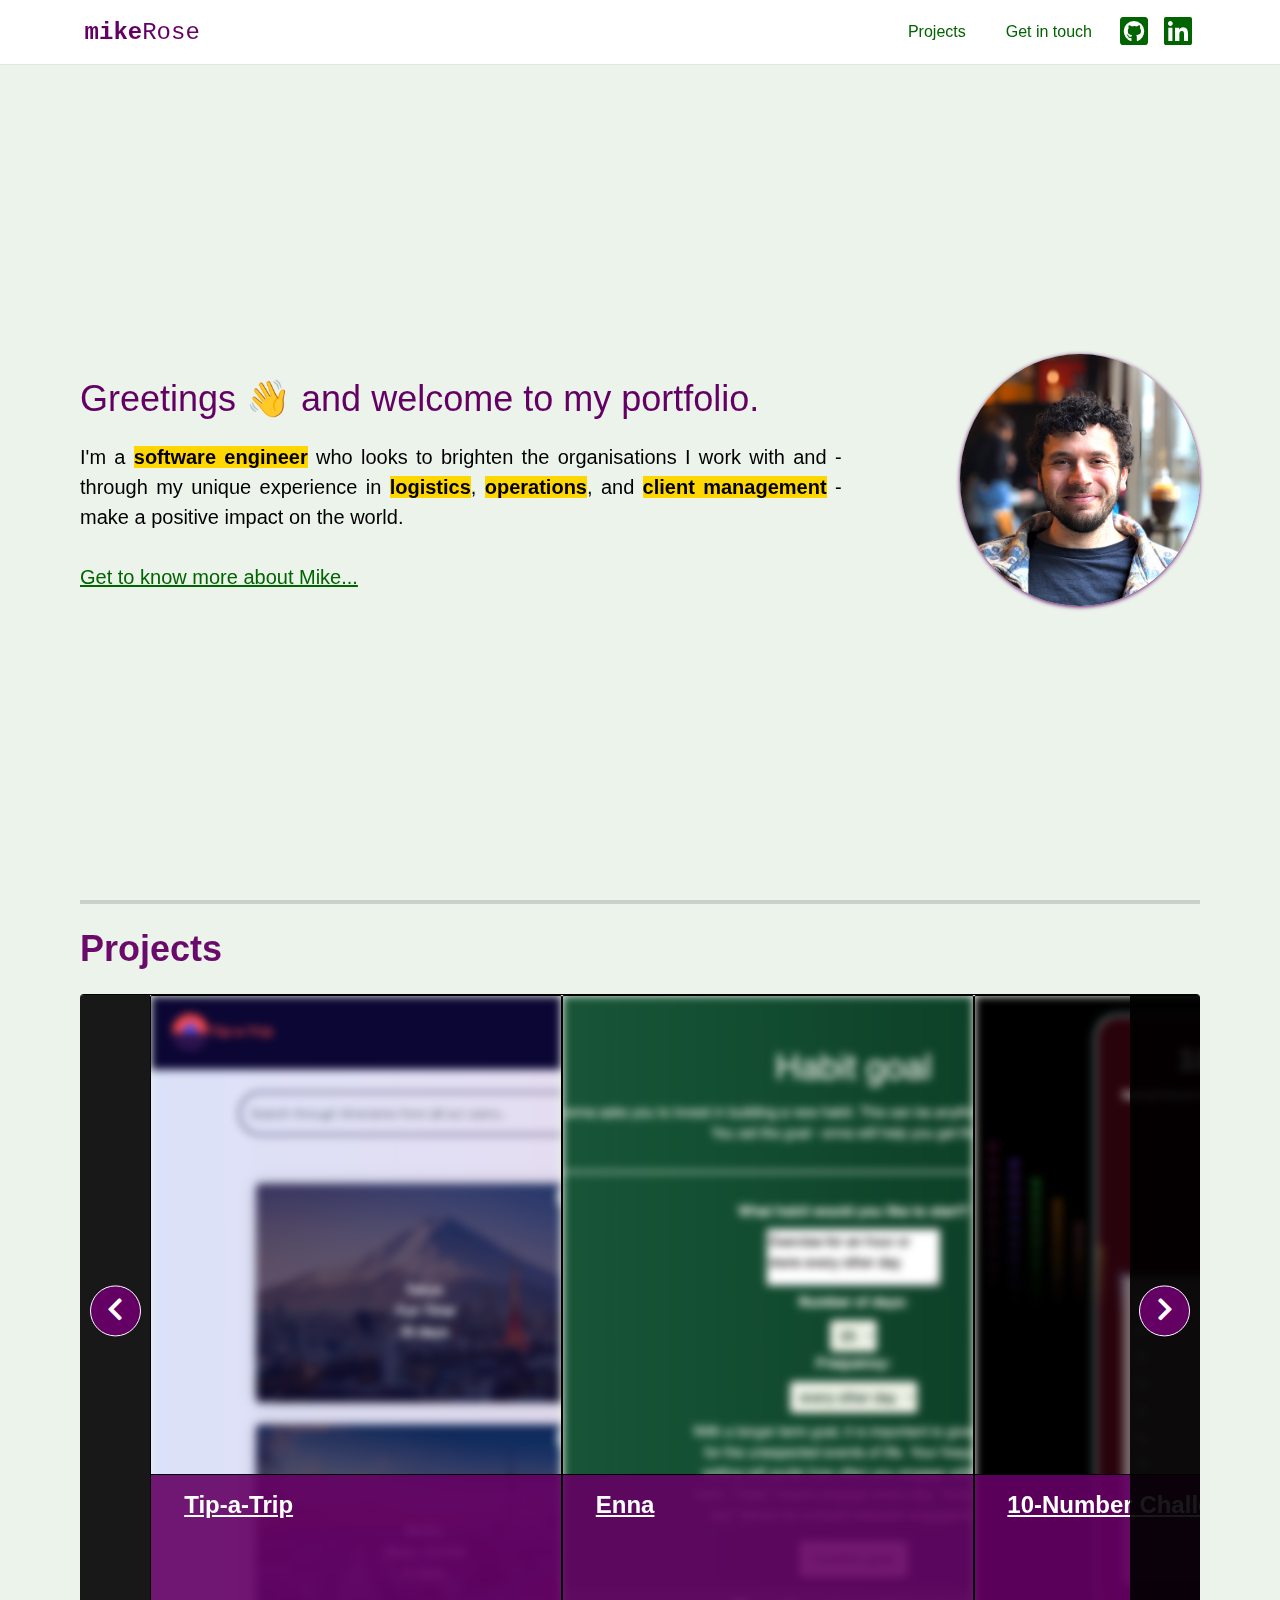
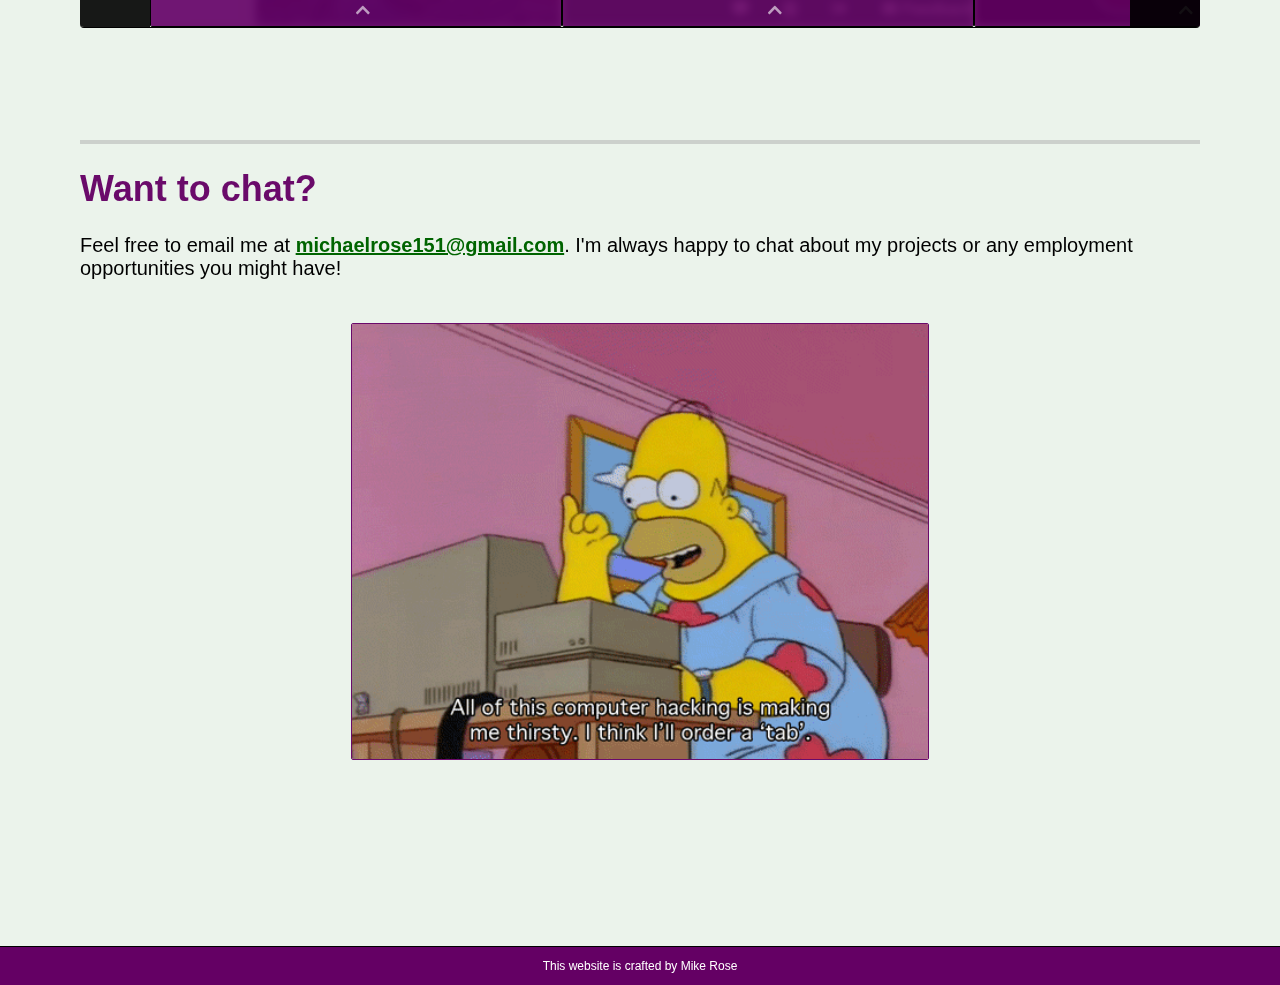
==== commit 9d59e7bc: "dev => eng" ====
--- a/index.html
+++ b/index.html
@@ -52,7 +52,7 @@
           <div id="intro-message">
             <div id="intro-title">Greetings <div class="wave-emoji">👋</div> and welcome to my portfolio.</div>
             <div id="intro-paragraph">
-              I'm a <strong><mark>software developer</mark></strong> who looks to brighten the organisations I work with and - through my unique experience in <strong><mark>logistics</mark></strong>, <strong><mark>operations</mark></strong>, and <strong><mark>client management</mark></strong> - make a positive impact on the world.
+              I'm a <strong><mark>software engineer</mark></strong> who looks to brighten the organisations I work with and - through my unique experience in <strong><mark>logistics</mark></strong>, <strong><mark>operations</mark></strong>, and <strong><mark>client management</mark></strong> - make a positive impact on the world.
               <div id="intro-image-mobile-and-modal-link">
                 <div id="intro-image-mobile">
                   <br>
--- a/styles/home.css
+++ b/styles/home.css
@@ -565,21 +565,36 @@
   }
 }
 
+
+@media (max-width: 1070px) {
+  #intro-title {
+    font-size: 31.5px;
+  }
+
+  #intro-paragraph {
+    font-size: 17.5px;
+  }
+
+  #intro-image img {
+    width: 210px;
+  }
+}
+
+@media (max-width: 1043px) {
+  #intro-title {
+    font-size: 30.6px;
+  }
+
+  #intro-paragraph {
+    font-size: 17px;
+  }
+
+  #intro-image img {
+    width: 204px;
+  }
+}
+
 /*
-@media (max-width: 1043px) {
-  #intro-title {
-    font-size: 30.6px;
-  }
-
-  #intro-paragraph {
-    font-size: 17px;
-  }
-
-  #intro-image img {
-    width: 204px;
-  }
-}
-
 @media (max-width: 1015px) {
   #intro-title {
     font-size: 29.7px;
@@ -762,7 +777,7 @@
   }
 } */
 
-@media (max-width: 1090px) {
+@media (max-width: 1023px) {
   .nav {
     height: 8.3vh;
   }
@@ -862,8 +877,7 @@
   }
 
   .gif {
-    width: 100%;
-    margin-top: 16%;
+    max-width: 100%;
   }
 
   .footer {
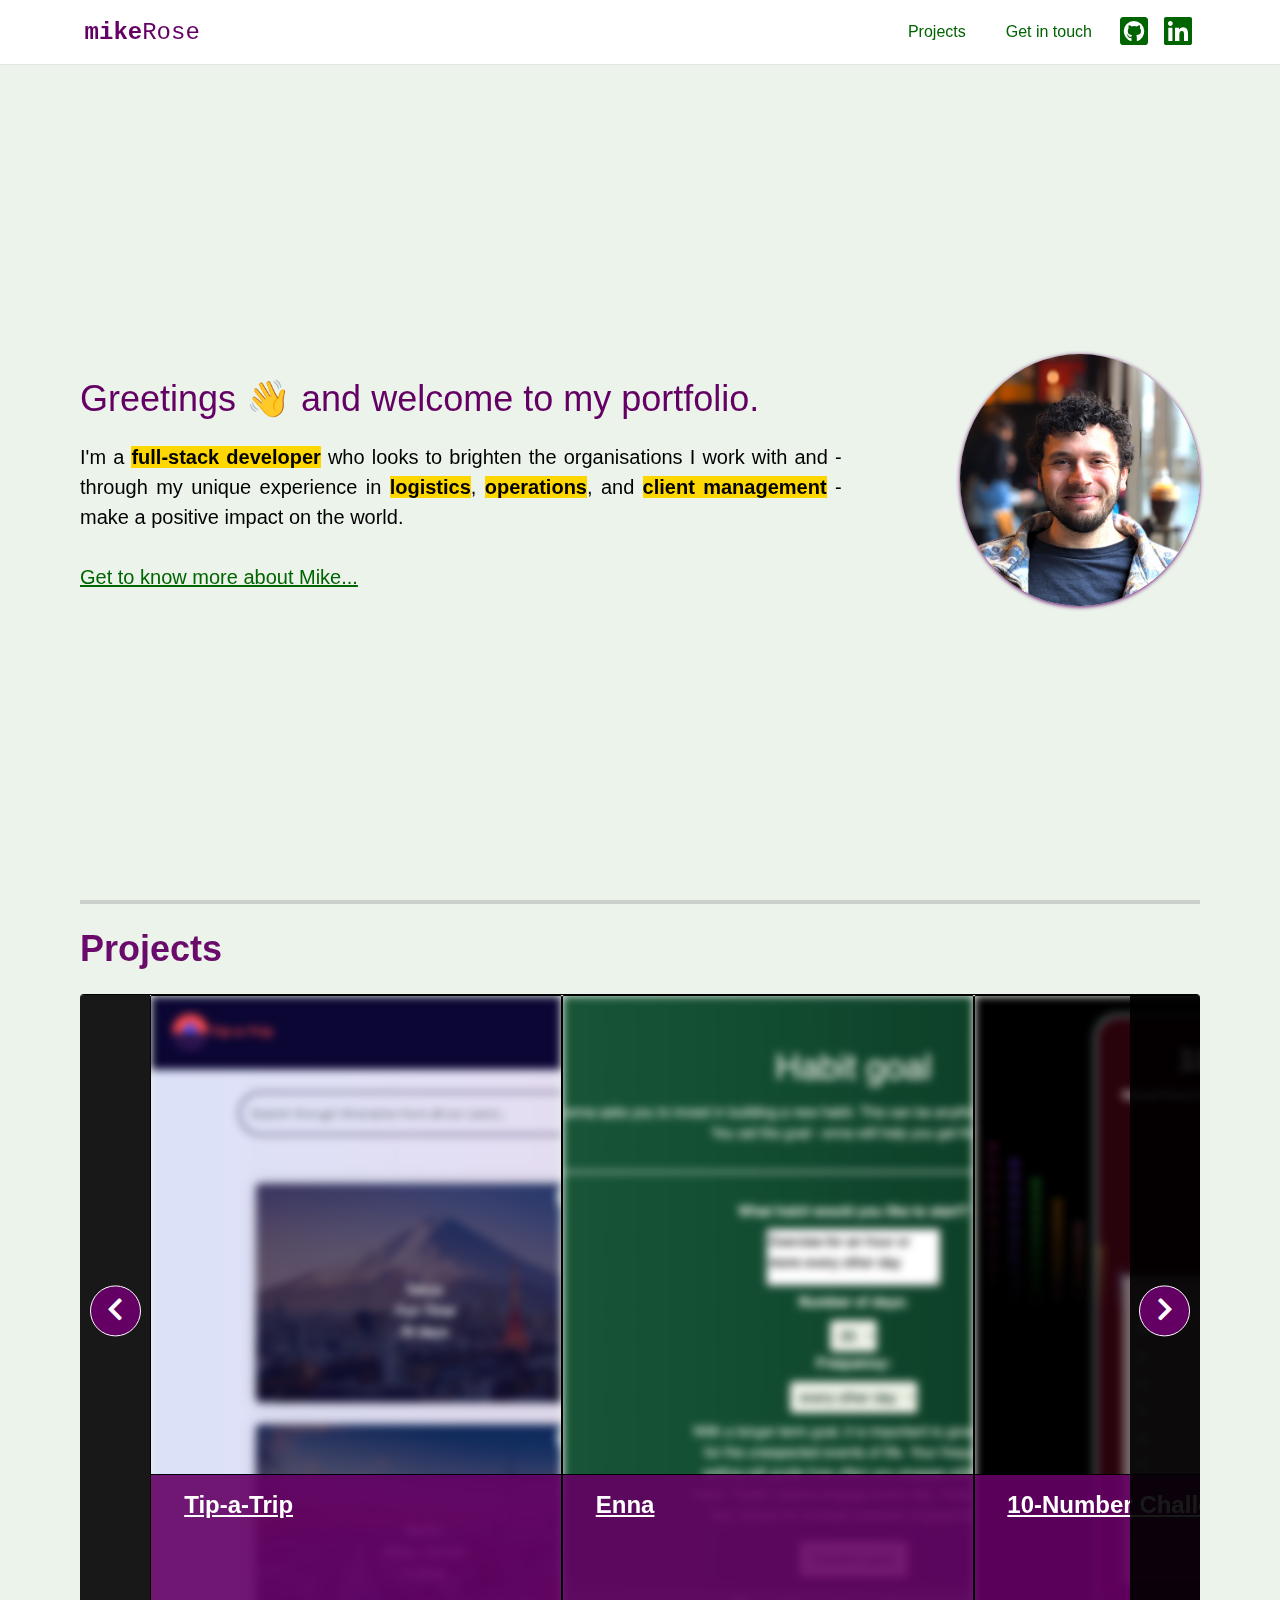
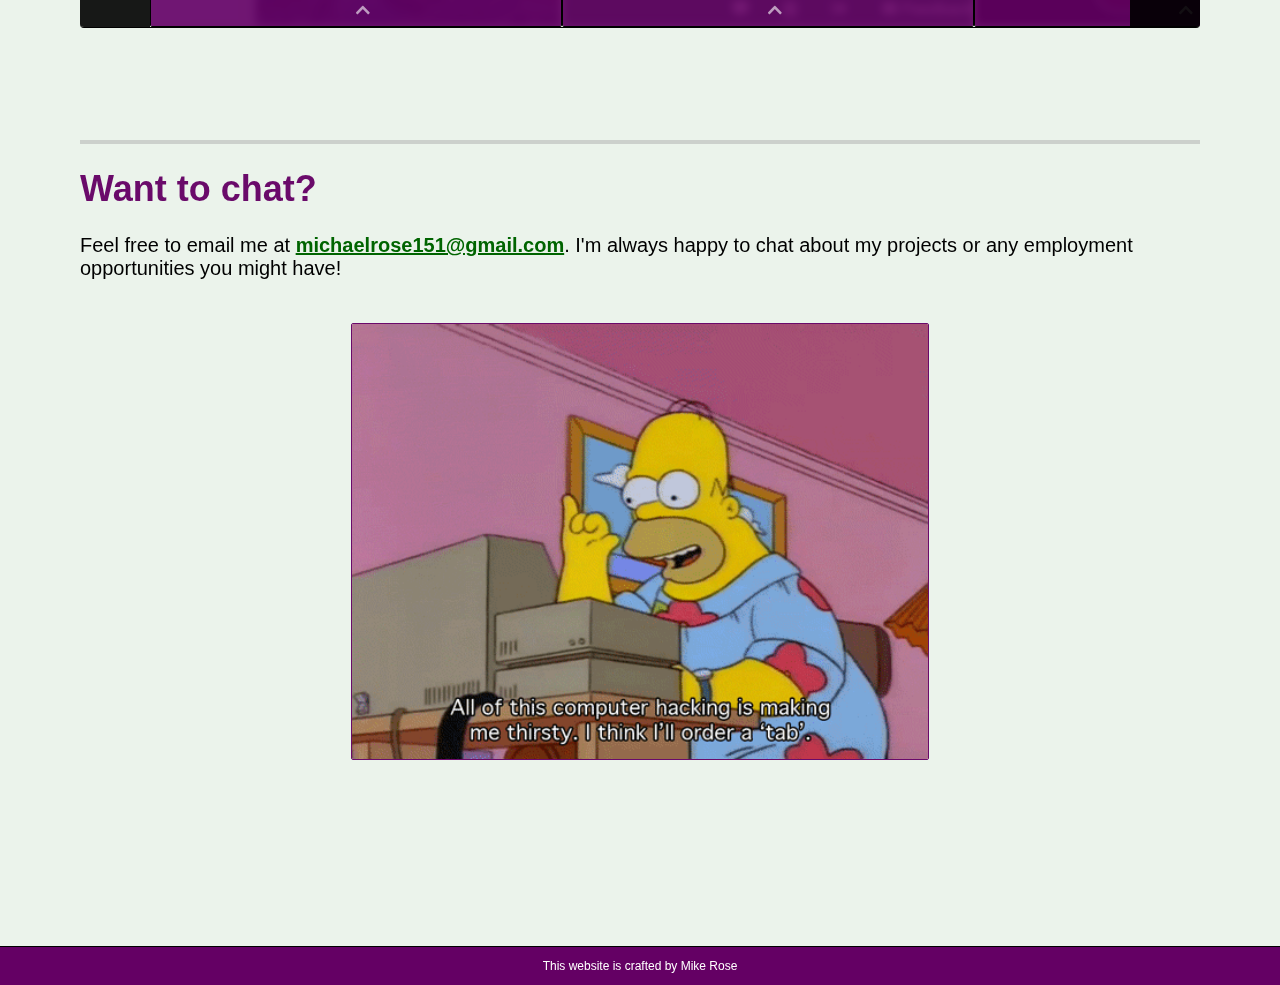
==== commit ea7fb7ef: "updated "about me" copy" ====
--- a/index.html
+++ b/index.html
@@ -52,7 +52,7 @@
           <div id="intro-message">
             <div id="intro-title">Greetings <div class="wave-emoji">👋</div> and welcome to my portfolio.</div>
             <div id="intro-paragraph">
-              I'm a <strong><mark>software engineer</mark></strong> who looks to brighten the organisations I work with and - through my unique experience in <strong><mark>logistics</mark></strong>, <strong><mark>operations</mark></strong>, and <strong><mark>client management</mark></strong> - make a positive impact on the world.
+              I'm a <strong><mark>full-stack developer</mark></strong> who looks to brighten the organisations I work with and - through my unique experience in <strong><mark>logistics</mark></strong>, <strong><mark>operations</mark></strong>, and <strong><mark>client management</mark></strong> - make a positive impact on the world.
               <div id="intro-image-mobile-and-modal-link">
                 <div id="intro-image-mobile">
                   <br>
@@ -70,9 +70,21 @@
         </div>
         <div id="my-modal" class="modal">
           <div class="modal-content">
-            <span class="close">&times;</span>
+            <span class="close">x</span>
             <h1>About me</h1>
-            <p>Originally from the UK, I'm a permanent resident in Toronto, Canada. I graduated from a software development bootcamp in Spring 2023 following a career move into a more technical field. <br> <br> I am now looking to apply my skills as a software developer - alongside my experience in logistics, operations, and client management - and join an exciting company where I can make a meaningful impact through my work.</p>
+            <p>
+              <strong>Born and raised in the UK, I'm now a Canadian permanent resident based in Toronto 🍁</strong>
+              <br>
+              I first moved to Canada in 2019 on a 2-year working holiday visa. Moving on my own, I was looking to experience living in a different part of the world and I enjoyed it here so much that I applied to become a permanent resident as soon as I was eligible in 2021. While my application processed, I returned to the UK and was pleased to savour another couple of years at home with family and friends, before making the big move in the summer of 2023.
+              <br> <br>
+              <strong>Career-wise, I pivoted into software development via a bootcamp in Spring 2023 after working 4 years within the food industry 🧑‍💻</strong>
+              <br>
+              Upon graduating from university with a degree in History, I found that I missed working with numbers and logic - which led me to a logistics role at London's world-famous luxury department store, Harrods, in their food and beverages team. When I then moved to Canada, I continued to work in the food industry - this time covering operations in addition to logistics, as well as product management - at a corporate food delivery startup called Foodee. When my visa expired in 2021, I combined my experience with my desire to contribute to a more sustainable planet, and joined another tech company in the food industry called Too Good To Go. As a partnerships manager, I felt most fulfilled when taking initiative to build tools that assisted other team members - this made me realise that software development is the career for me. I am now looking to apply my skills as a software developer and join an exciting company where I can make a meaningful impact through my work.
+              <br> <br>
+              <strong>My interests include travelling, playing football (soccer), biking, hiking, making music, and knitting. 🌎 🍽️ ⚽️ 🚴 🥾 🎶 🧶</strong>
+              <br>
+              I've visited over 20 countries and I'm always looking to add more to the list! I now play football more casually, but I've played at a semi-pro level in England and I've also refereed and coached too. I love being outdoors so I enjoy bike rides and hikes. I like playing different instruments - piano, guitar, trumpet, drums - but I'm a master of none! And I recently learned to knit, which I find very relaxing.
+            </p>
           </div>
         </div>
         <div id="projects" class="section">
--- a/styles/home.css
+++ b/styles/home.css
@@ -565,7 +565,6 @@
   }
 }
 
-
 @media (max-width: 1070px) {
   #intro-title {
     font-size: 31.5px;
@@ -861,6 +860,10 @@
     width: 10vw;
   }
 
+  .project-display-card-background {
+    filter: none;
+  }
+
   .slider-button {
     width: 8vw;
     height: 8vw;
